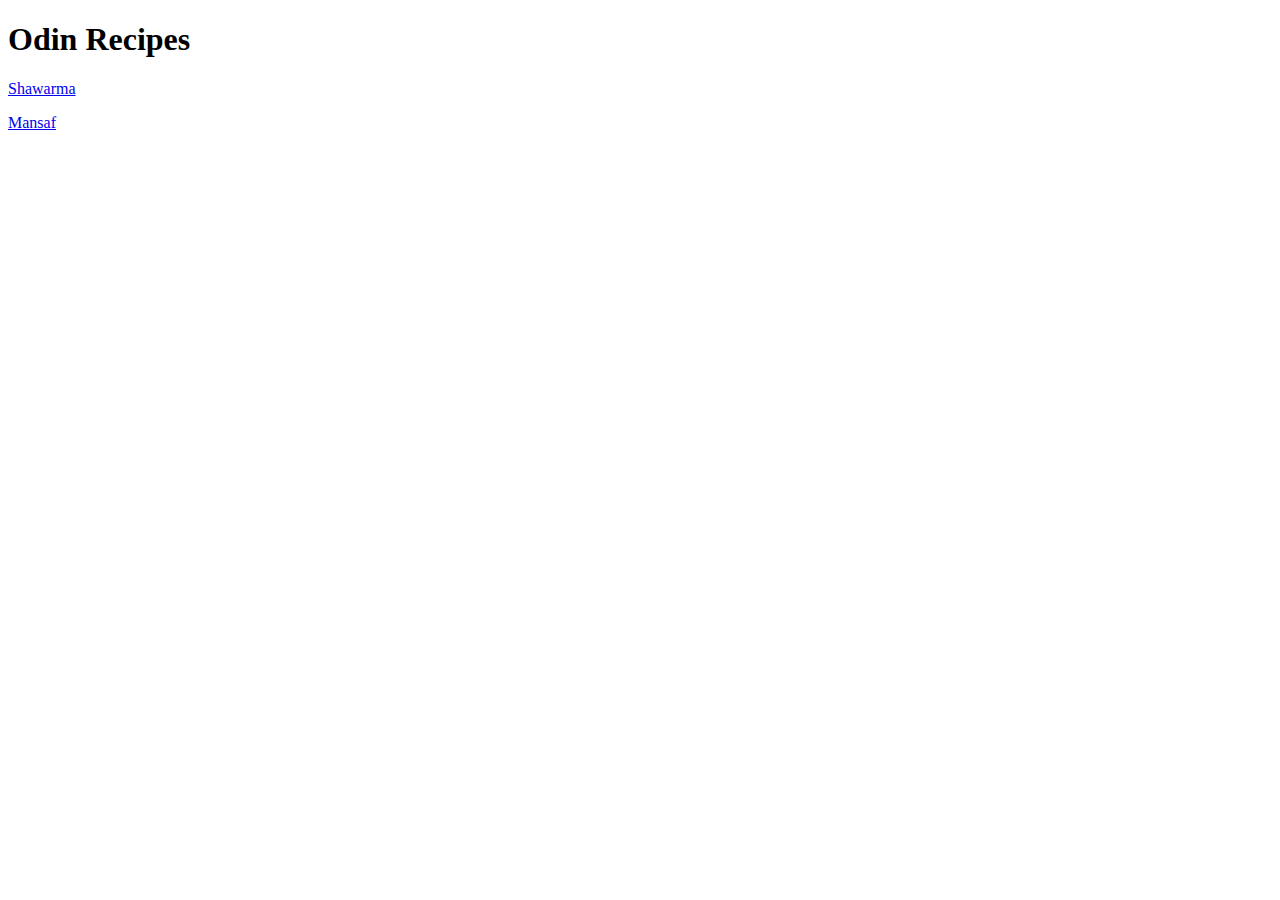
==== index.html @ a2bea700 "Add mansaf recipe" ====
<!DOCTYPE html>
<html lang="en">
<head>
    <meta charset="UTF-8">
    <meta http-equiv="X-UA-Compatible" content="IE=edge">
    <meta name="viewport" content="width=device-width, initial-scale=1.0">
    <title>Odin Recipes</title>
</head>
<body>
    <h1> Odin Recipes</h1>
    <p><a href="./recipes/shawarma.html"> Shawarma </a> </p>
    <p><a href="./recipes/mansaf.html"> Mansaf </a></p>
    
</body>
</html>
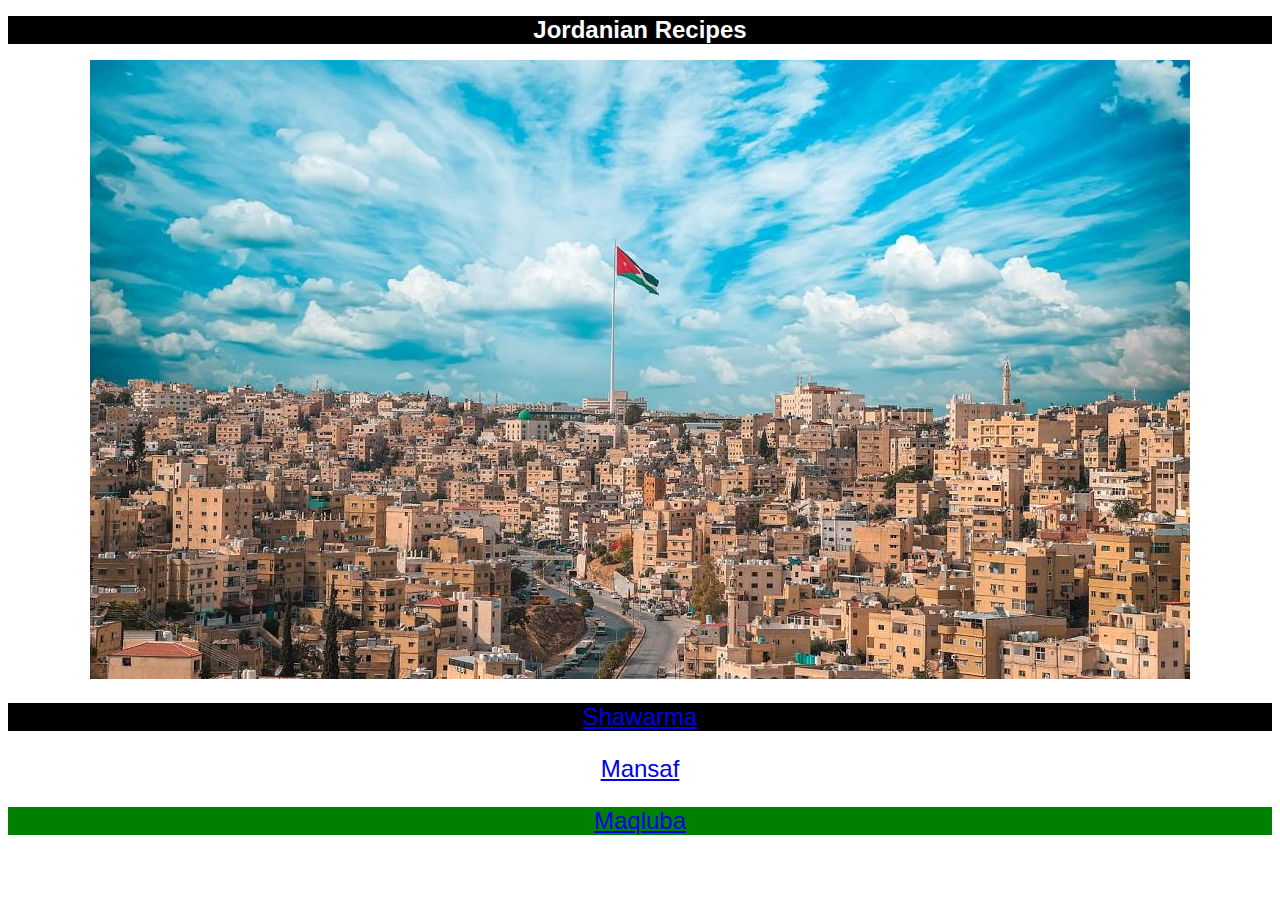
==== commit c37ff836: "Add css style to the homepage and rebrand to jordanian recipes" ====
--- a/index.html
+++ b/index.html
@@ -4,12 +4,19 @@
     <meta charset="UTF-8">
     <meta http-equiv="X-UA-Compatible" content="IE=edge">
     <meta name="viewport" content="width=device-width, initial-scale=1.0">
-    <title>Odin Recipes</title>
+    <link rel="stylesheet" href="./style.css">
+    <title>Jordanian Recipes</title>
 </head>
 <body>
-    <h1> Odin Recipes</h1>
-    <p><a href="./recipes/shawarma.html"> Shawarma </a> </p>
-    <p><a href="./recipes/mansaf.html"> Mansaf </a></p>
+    <h1> Jordanian Recipes</h1>
+    <img class="image" src="./jordan.jpg">
+    <p>
+        <div class="first"> <a href="./recipes/shawarma.html"> Shawarma </a>  </div>
+        <p>  </p>
+        <div class="second"> <a href="./recipes/mansaf.html"> Mansaf </a></div>
+        <p>  </p>
+        <div class="third"> <a href="./recipes/maqluba.html"> Maqluba </a></div>
+    </p>
     
 </body>
 </html>--- a/style.css
+++ b/style.css
@@ -0,0 +1,34 @@
+* {
+    font-size: 24px;
+    font-family: 'Lucida Sans', 'Lucida Sans Regular', 'Lucida Grande', 'Lucida Sans Unicode', Geneva, Verdana, sans-serif;
+    text-align: center;
+}
+h1 {
+    font-family: 'Lucida Sans', 'Lucida Sans Regular', 'Lucida Grande', 'Lucida Sans Unicode', Geneva, Verdana, sans-serif;
+    text-align: center;
+    background-color: black;
+    color: white;
+}
+img {
+    display: block;
+    height: auto;
+    width: 1280;
+    margin-left: auto;
+    margin-right: auto;
+    background-color: aquamarine;
+}
+p {
+    background-color: green;
+}
+.first {
+    background-color: black;
+    color: white;
+}
+.second {
+    background-color: white;
+    color:black;
+}
+.third {
+    background: green;
+    color: white;
+}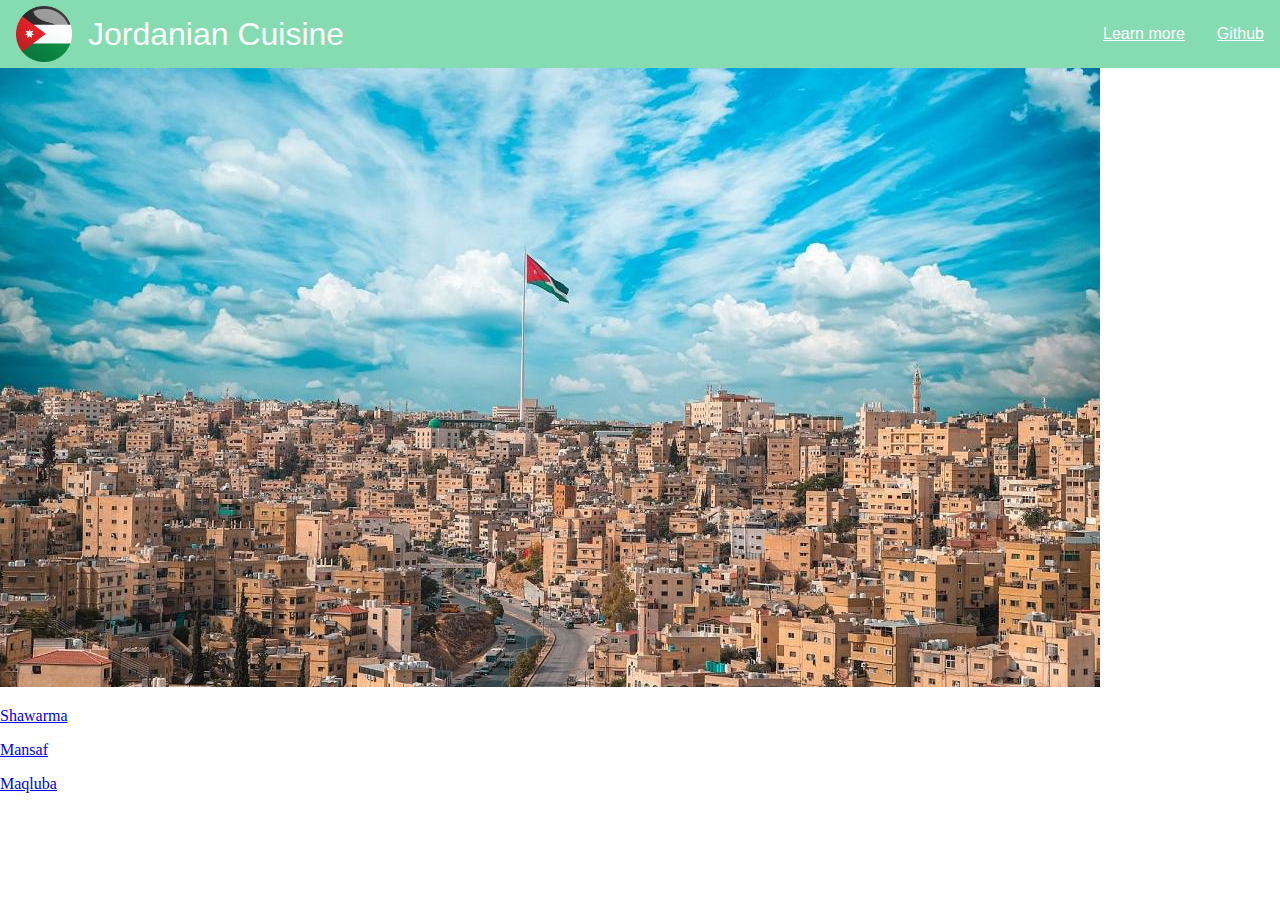
==== commit c50d6594: "Revamp header" ====
--- a/index.html
+++ b/index.html
@@ -5,10 +5,15 @@
     <meta http-equiv="X-UA-Compatible" content="IE=edge">
     <meta name="viewport" content="width=device-width, initial-scale=1.0">
     <link rel="stylesheet" href="./style.css">
-    <title>Jordanian Recipes</title>
+    <title>Jordanian Recipes  </title>
 </head>
 <body>
-    <h1> Jordanian Recipes</h1>
+    <header> 
+        <img class="icon" src="./images/flag-icon.png"> 
+        Jordanian Cuisine 
+        <a class="extra" href="https://en.wikipedia.org/wiki/Jordanian_cuisine"> Learn more </a> 
+        <a class="github" href="https://github.com/Blissterrz"> Github</a>  
+    </header>
     <img class="image" src="./jordan.jpg">
     <p>
         <div class="first"> <a href="./recipes/shawarma.html"> Shawarma </a>  </div>
--- a/style.css
+++ b/style.css
@@ -1,34 +1,36 @@
-* {
-    font-size: 24px;
-    font-family: 'Lucida Sans', 'Lucida Sans Regular', 'Lucida Grande', 'Lucida Sans Unicode', Geneva, Verdana, sans-serif;
-    text-align: center;
+body {
+    margin: 0;
+    padding: 0;
 }
-h1 {
-    font-family: 'Lucida Sans', 'Lucida Sans Regular', 'Lucida Grande', 'Lucida Sans Unicode', Geneva, Verdana, sans-serif;
-    text-align: center;
-    background-color: black;
+
+header {
+    display: flex;
+    justify-content: flex-start;
+    align-items: center;
     color: white;
+    font-family: quicksand, roboto, sans-serif;
+    font-size: 32px;
+    gap: 16px;
+    background-color: #85DCB0;
+    margin: 0px;
+    padding: 6px 16px;
 }
-img {
-    display: block;
-    height: auto;
-    width: 1280;
+
+.icon {
+    height: 56px;
+    width: 56px;
+}
+
+.extra {
     margin-left: auto;
-    margin-right: auto;
-    background-color: aquamarine;
+    margin-right: 16px;
+    text-decoration: underline;
+    color: #ffffff;
+    font-size: 16px;
 }
-p {
-    background-color: green;
+
+.github {
+    text-decoration: underline;
+    color: #ffffff;
+    font-size: 16px;
 }
-.first {
-    background-color: black;
-    color: white;
-}
-.second {
-    background-color: white;
-    color:black;
-}
-.third {
-    background: green;
-    color: white;
-}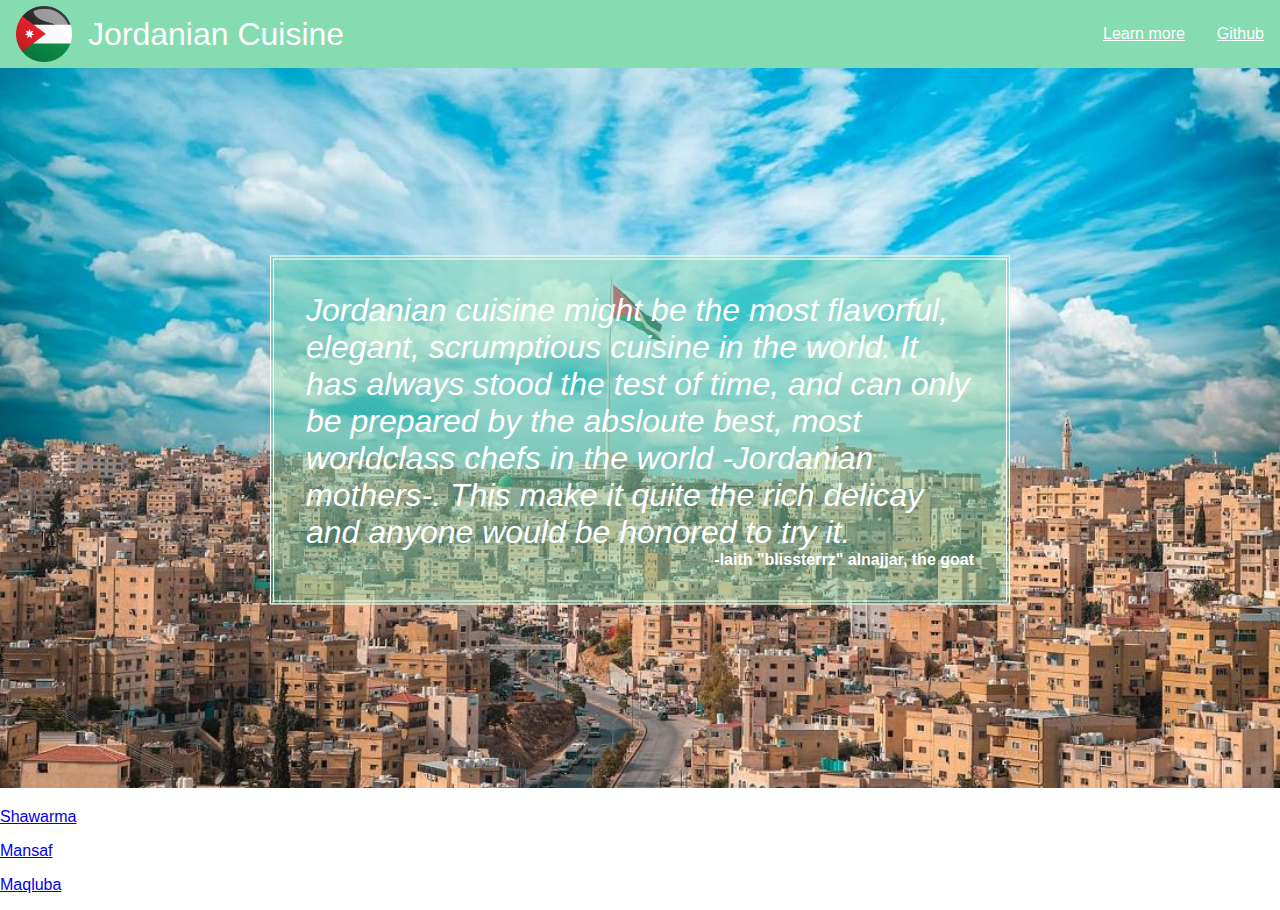
==== commit c2b03d3b: "Add a hero with qoute" ====
--- a/index.html
+++ b/index.html
@@ -14,7 +14,15 @@
         <a class="extra" href="https://en.wikipedia.org/wiki/Jordanian_cuisine"> Learn more </a> 
         <a class="github" href="https://github.com/Blissterrz"> Github</a>  
     </header>
-    <img class="image" src="./jordan.jpg">
+    
+    <div class="hero">
+        <img class="amman" src="./jordan.jpg">
+        <div class="hero-text">
+            <div class="qoute">Jordanian cuisine might be the most flavorful, elegant, scrumptious cuisine in the world. It has always stood the test of time, and can only be prepared by the absloute best, most worldclass chefs in the world -Jordanian mothers-. This make it quite the rich delicay and anyone would be honored to try it.</div>
+            <div class="laith"> -laith "blissterrz" alnajjar, the goat</div>
+        </div>
+    </div>
+
     <p>
         <div class="first"> <a href="./recipes/shawarma.html"> Shawarma </a>  </div>
         <p>  </p>
--- a/style.css
+++ b/style.css
@@ -1,6 +1,7 @@
 body {
     margin: 0;
     padding: 0;
+    font-family: quicksand, roboto, sans-serif;
 }
 
 header {
@@ -34,3 +35,39 @@
     color: #ffffff;
     font-size: 16px;
 }
+
+.amman {
+    width: 100%;
+    height: auto;
+}
+
+.hero {
+    position: relative;
+    
+}
+
+.hero-text {
+    display: flex;
+    flex-direction: column;
+    position: absolute;
+    margin-right: -100px;
+    top: 50%;
+    left: 50%;
+    transform: translate(-50%, -50%);
+    border: 4px double white;
+    padding: 32px;
+    background-color: #85DCB070;
+}
+
+.qoute {
+    font-size: 32px;
+    color: #ffffff;
+    font-style: italic;
+}
+
+.laith {
+    align-self: flex-end;
+    font-size: 16px;
+    font-weight: bold;
+    color: rgb(255, 255, 255);
+}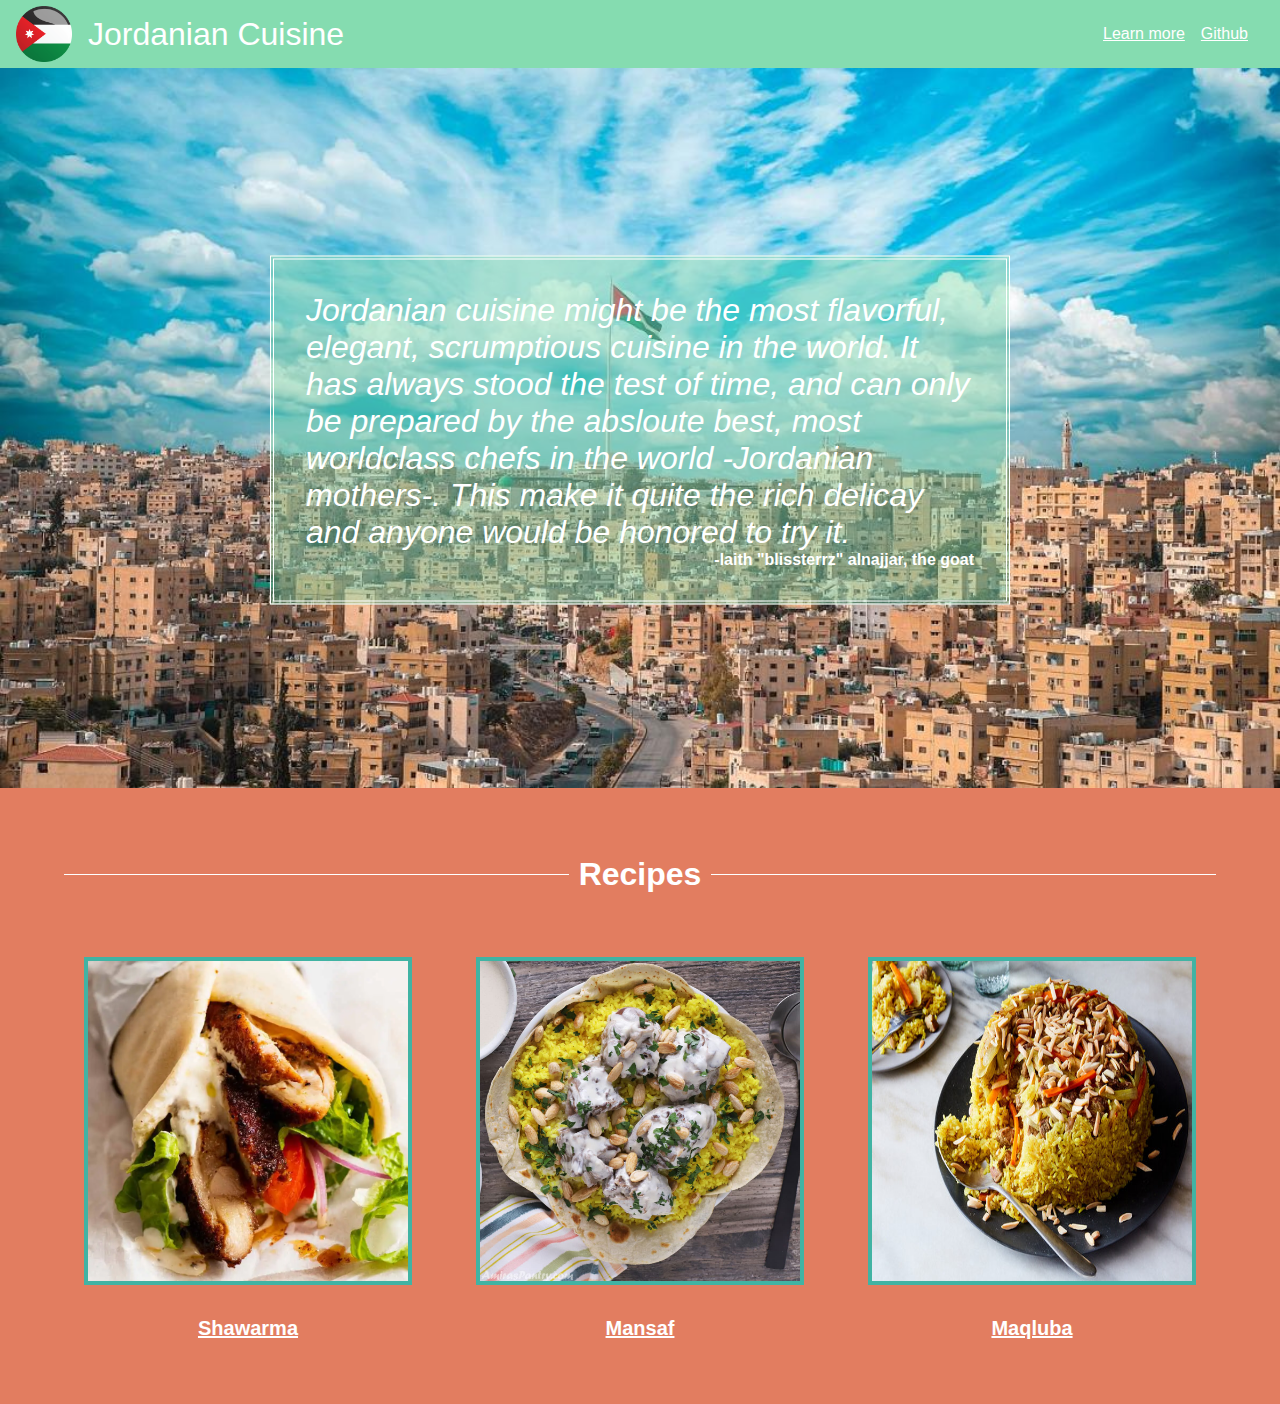
==== commit 6434e1c0: "Add recipe section" ====
--- a/index.html
+++ b/index.html
@@ -16,20 +16,22 @@
     </header>
     
     <div class="hero">
-        <img class="amman" src="./jordan.jpg">
+        <img class="amman" src="./images/jordan.jpg">
         <div class="hero-text">
             <div class="qoute">Jordanian cuisine might be the most flavorful, elegant, scrumptious cuisine in the world. It has always stood the test of time, and can only be prepared by the absloute best, most worldclass chefs in the world -Jordanian mothers-. This make it quite the rich delicay and anyone would be honored to try it.</div>
             <div class="laith"> -laith "blissterrz" alnajjar, the goat</div>
         </div>
     </div>
+    <div class="recipe-section">
+        <div class="title"> Recipes </div>
+        <div class="recipes">
+            <div class="item"> <img class="dish" src="./recipes/images/shawarma.jpg"> <a href="./recipes/shawarma.html"> Shawarma </a>  </div>
+            <div class="item"> <img class= "dish" src="./recipes/images/mansaf.jpg"> <a href="./recipes/mansaf.html"> Mansaf </a></div>
+            <div class="item"> <img class="dish" src="./recipes/images/maqluba.jpg"> <a href="./recipes/maqluba.html"> Maqluba </a></div>
+        </div>
+    </div>
 
-    <p>
-        <div class="first"> <a href="./recipes/shawarma.html"> Shawarma </a>  </div>
-        <p>  </p>
-        <div class="second"> <a href="./recipes/mansaf.html"> Mansaf </a></div>
-        <p>  </p>
-        <div class="third"> <a href="./recipes/maqluba.html"> Maqluba </a></div>
-    </p>
+    
     
 </body>
 </html>--- a/style.css
+++ b/style.css
@@ -24,7 +24,6 @@
 
 .extra {
     margin-left: auto;
-    margin-right: 16px;
     text-decoration: underline;
     color: #ffffff;
     font-size: 16px;
@@ -34,6 +33,7 @@
     text-decoration: underline;
     color: #ffffff;
     font-size: 16px;
+    margin-right: 16px;
 }
 
 .amman {
@@ -43,6 +43,9 @@
 
 .hero {
     position: relative;
+    margin: 0;
+    padding: 0;
+    background-color: #e27d60;
     
 }
 
@@ -70,4 +73,66 @@
     font-size: 16px;
     font-weight: bold;
     color: rgb(255, 255, 255);
+}
+
+.recipe-section {
+    display: flex;
+    flex-direction: column;
+    background-color: #e27d60;
+    margin: 0;
+    padding-bottom: 64px;
+}
+
+.title {
+    display: flex;
+    font-size: 32px;
+    text-align: center;
+    margin: 64px;
+    color: white;
+    font-weight: bold;
+}
+
+.title:before, .title:after{
+    content: "";
+    flex: 1 1;
+    border-bottom: 1px solid;
+    margin: auto;
+  }
+  .title:before {
+    margin-right: 10px
+  }
+  .title:after {
+    margin-left: 10px
+  }
+
+.recipes {
+    display: flex;
+    justify-content: center;
+    align-items: center;
+    gap: 64px;
+}
+
+.dish {
+    width: 320px;
+    height: 320px;
+}
+
+.item {
+    display: flex;
+    flex-direction: column;
+    text-align: center;
+    justify-content: center;
+    align-items: center;
+    gap: 32px;
+}
+
+.dish {
+    border: 4px solid #41b3a3
+}
+
+.recipes a {
+    text-decoration: underline;
+    color: white;
+    font-size: 20px;
+    font-weight: bold;
 }